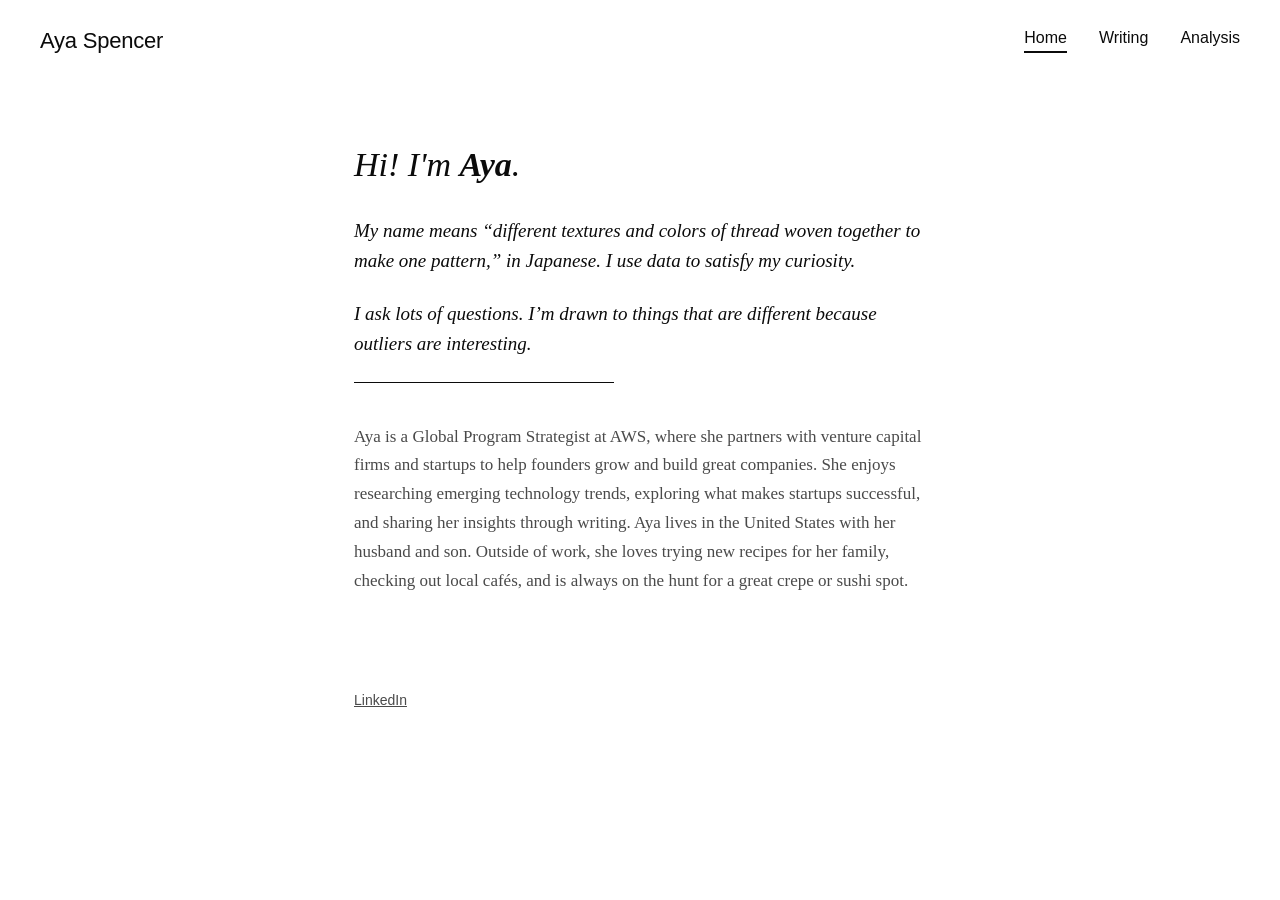
==== index.html @ ea336088 "Add homepage replicating ayaspencer.com bio content Co-Authored-By: Claude Sonnet 5 <noreply@anthrop" ====
<!DOCTYPE html>
<html lang="en">
<head>
<meta charset="utf-8">
<meta name="viewport" content="width=device-width, initial-scale=1">
<title>Aya Spencer</title>
<meta name="description" content="Aya Spencer — Global Program Strategist at AWS.">
<link rel="stylesheet" href="styles.css">
</head>
<body>

<header class="site-header">
  <a class="wordmark" href="/">Aya Spencer</a>
  <nav class="site-nav">
    <a href="/" class="active">Home</a>
    <a href="https://ayaspencer.notion.site" target="_blank" rel="noopener">Writing</a>
    <a href="https://ayacancode.github.io" target="_blank" rel="noopener">Analysis</a>
  </nav>
</header>

<main>
  <h1>Hi! I'm <strong>Aya</strong>.</h1>

  <div class="bio">
    <p>My name means &ldquo;different textures and colors of thread woven together to make one pattern,&rdquo; in Japanese. I use data to satisfy my curiosity.</p>
    <p>I ask lots of questions. I&rsquo;m drawn to things that are different because outliers are interesting.</p>
  </div>

  <hr class="rule">

  <div class="about">
    <p>Aya is a Global Program Strategist at AWS, where she partners with venture capital firms and startups to help founders grow and build great companies. She enjoys researching emerging technology trends, exploring what makes startups successful, and sharing her insights through writing. Aya lives in the United States with her husband and son. Outside of work, she loves trying new recipes for her family, checking out local caf&eacute;s, and is always on the hunt for a great crepe or sushi spot.</p>
  </div>
</main>

<footer>
  <a href="https://www.linkedin.com/in/aya-spencer/" target="_blank" rel="noopener">LinkedIn</a>
</footer>

</body>
</html>
---- styles.css ----
:root {
  --bg: #ffffff;
  --text: #0b0b0b;
  --text-muted: #4a4a4a;
  --rule: #0b0b0b;
}

@media (prefers-color-scheme: dark) {
  :root {
    --bg: #0b0b0b;
    --text: #f4f4f2;
    --text-muted: #b7b6b1;
    --rule: #f4f4f2;
  }
}
:root[data-theme="dark"] {
  --bg: #0b0b0b;
  --text: #f4f4f2;
  --text-muted: #b7b6b1;
  --rule: #f4f4f2;
}
:root[data-theme="light"] {
  --bg: #ffffff;
  --text: #0b0b0b;
  --text-muted: #4a4a4a;
  --rule: #0b0b0b;
}

* { box-sizing: border-box; }

body {
  margin: 0;
  background: var(--bg);
  color: var(--text);
  font-family: Georgia, "Times New Roman", serif;
}

.site-header {
  display: flex;
  align-items: center;
  justify-content: space-between;
  gap: 24px;
  padding: 28px 40px;
  flex-wrap: wrap;
}

.wordmark {
  font-family: -apple-system, BlinkMacSystemFont, "Segoe UI", sans-serif;
  font-size: 22px;
  letter-spacing: -0.01em;
  color: var(--text);
  text-decoration: none;
}

nav.site-nav {
  display: flex;
  gap: 32px;
  font-family: -apple-system, BlinkMacSystemFont, "Segoe UI", sans-serif;
  font-size: 16px;
}

nav.site-nav a {
  color: var(--text);
  text-decoration: none;
  padding-bottom: 4px;
}

nav.site-nav a.active {
  border-bottom: 2px solid var(--text);
}

nav.site-nav a:hover {
  opacity: 0.7;
}

main {
  max-width: 620px;
  margin: 0 auto;
  padding: 64px 24px 96px;
}

h1 {
  font-size: 34px;
  font-style: italic;
  font-weight: 400;
  margin: 0 0 32px;
}

h1 strong {
  font-weight: 700;
}

.bio p {
  font-size: 19px;
  font-style: italic;
  line-height: 1.6;
  color: var(--text);
  margin: 0 0 22px;
}

.rule {
  border: none;
  border-top: 1px solid var(--rule);
  width: 260px;
  margin: 8px 0 40px;
}

.about p {
  font-size: 17px;
  font-style: normal;
  line-height: 1.7;
  color: var(--text-muted);
  margin: 0;
}

footer {
  max-width: 620px;
  margin: 0 auto;
  padding: 0 24px 64px;
  font-family: -apple-system, BlinkMacSystemFont, "Segoe UI", sans-serif;
  font-size: 14px;
  color: var(--text-muted);
}

footer a {
  color: var(--text-muted);
}

@media (max-width: 480px) {
  .site-header { padding: 20px; }
  nav.site-nav { gap: 20px; font-size: 15px; }
  main { padding: 40px 20px 72px; }
  h1 { font-size: 28px; }
  .bio p, .about p { font-size: 16px; }
}
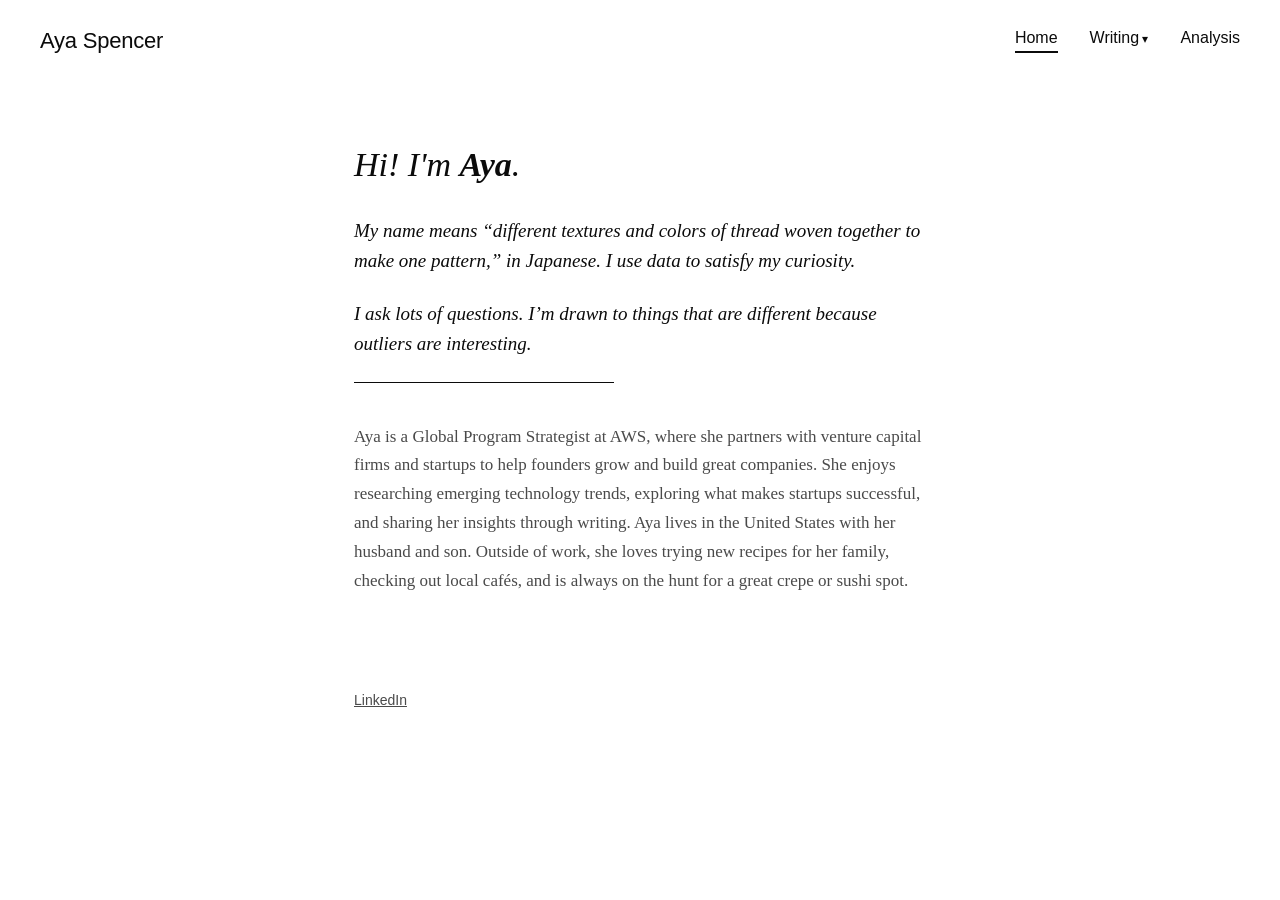
==== commit 15a21ca7: "Turn Writing nav into a dropdown with Trend reports and Notion links Co-Authored-By: Claude Sonnet 5" ====
--- a/index.html
+++ b/index.html
@@ -13,7 +13,13 @@
   <a class="wordmark" href="/">Aya Spencer</a>
   <nav class="site-nav">
     <a href="/" class="active">Home</a>
-    <a href="https://ayaspencer.notion.site" target="_blank" rel="noopener">Writing</a>
+    <details class="nav-dropdown">
+      <summary>Writing</summary>
+      <div class="dropdown-menu">
+        <a href="https://ayacancode.github.io" target="_blank" rel="noopener">Trend reports</a>
+        <a href="https://ayaspencer.notion.site/a971c97461a3445c9ed015e1d38208d3?pvs=4&amp;v=6cd60fe3b17946ec83a55cfa1d09484c" target="_blank" rel="noopener">Notion</a>
+      </div>
+    </details>
     <a href="https://ayacancode.github.io" target="_blank" rel="noopener">Analysis</a>
   </nav>
 </header>
@@ -37,5 +43,13 @@
   <a href="https://www.linkedin.com/in/aya-spencer/" target="_blank" rel="noopener">LinkedIn</a>
 </footer>
 
+<script>
+document.querySelectorAll('.nav-dropdown').forEach(function (menu) {
+  document.addEventListener('click', function (e) {
+    if (!menu.contains(e.target)) menu.open = false;
+  });
+});
+</script>
+
 </body>
 </html>
--- a/styles.css
+++ b/styles.css
@@ -73,6 +73,58 @@
   opacity: 0.7;
 }
 
+.nav-dropdown {
+  position: relative;
+}
+
+.nav-dropdown summary {
+  color: var(--text);
+  cursor: pointer;
+  padding-bottom: 4px;
+  list-style: none;
+}
+
+.nav-dropdown summary::-webkit-details-marker {
+  display: none;
+}
+
+.nav-dropdown summary::after {
+  content: " \25BE";
+  font-size: 12px;
+}
+
+.nav-dropdown[open] summary {
+  border-bottom: 2px solid var(--text);
+}
+
+.nav-dropdown:hover summary {
+  opacity: 0.7;
+}
+
+.dropdown-menu {
+  position: absolute;
+  top: 100%;
+  left: 0;
+  margin-top: 12px;
+  display: flex;
+  flex-direction: column;
+  min-width: 160px;
+  padding: 8px 0;
+  background: var(--bg);
+  border: 1px solid var(--rule);
+}
+
+.dropdown-menu a {
+  padding: 8px 16px;
+  color: var(--text);
+  text-decoration: none;
+  opacity: 1;
+}
+
+.dropdown-menu a:hover {
+  background: color-mix(in srgb, var(--text) 8%, transparent);
+}
+
 main {
   max-width: 620px;
   margin: 0 auto;
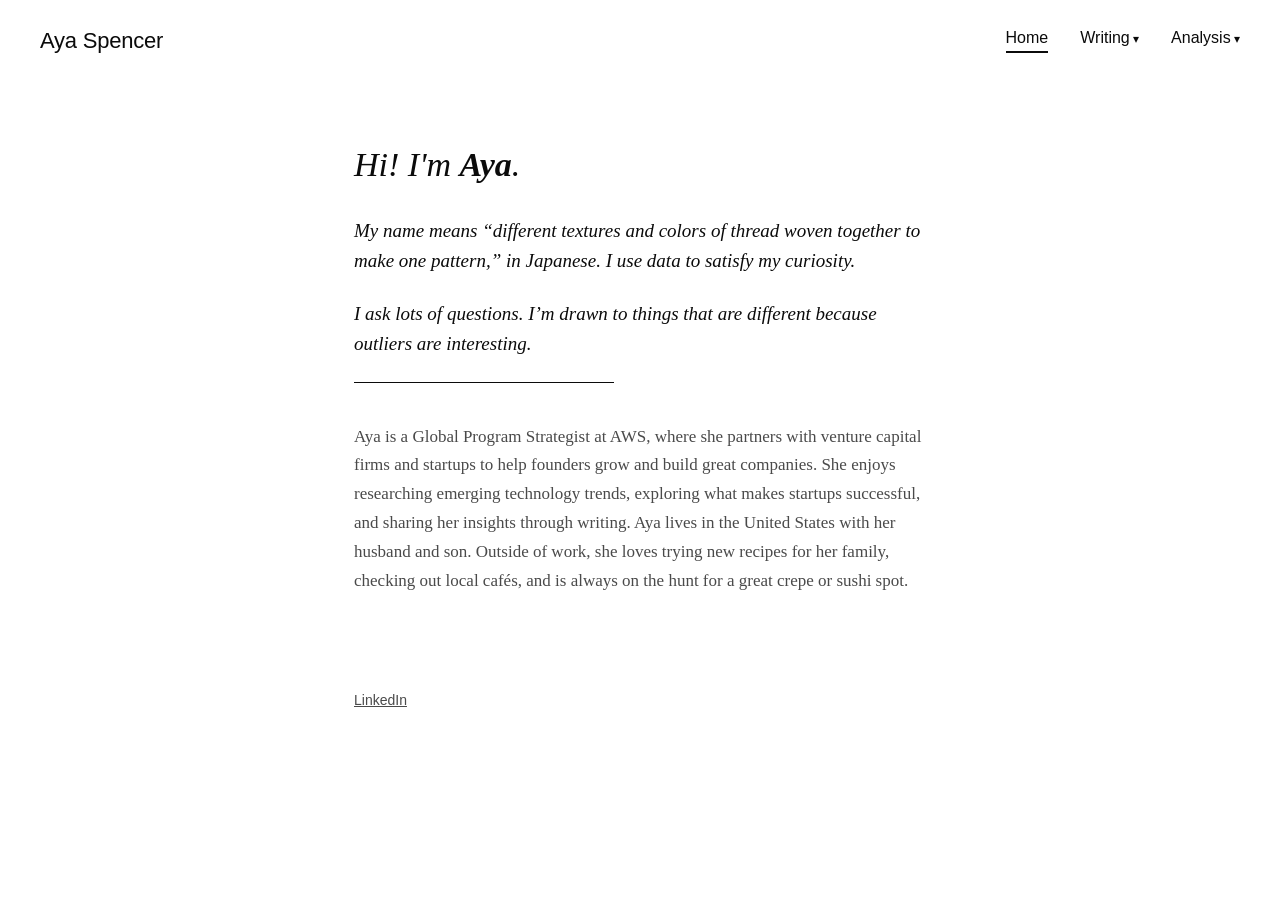
==== commit 60a565ce: "Turn Analysis nav into a dropdown with both project sites Co-Authored-By: Claude Sonnet 5 <noreply@a" ====
--- a/index.html
+++ b/index.html
@@ -20,7 +20,13 @@
         <a href="https://ayaspencer.notion.site/a971c97461a3445c9ed015e1d38208d3?pvs=4&amp;v=6cd60fe3b17946ec83a55cfa1d09484c" target="_blank" rel="noopener">Notion</a>
       </div>
     </details>
-    <a href="https://ayacancode.github.io" target="_blank" rel="noopener">Analysis</a>
+    <details class="nav-dropdown">
+      <summary>Analysis</summary>
+      <div class="dropdown-menu">
+        <a href="https://ayacancode.github.io/manipulation-check/" target="_blank" rel="noopener">Stock manipulation check</a>
+        <a href="https://ayacancode.github.io/winning-startup-intelligence/" target="_blank" rel="noopener">Startup signal intelligence</a>
+      </div>
+    </details>
   </nav>
 </header>
 
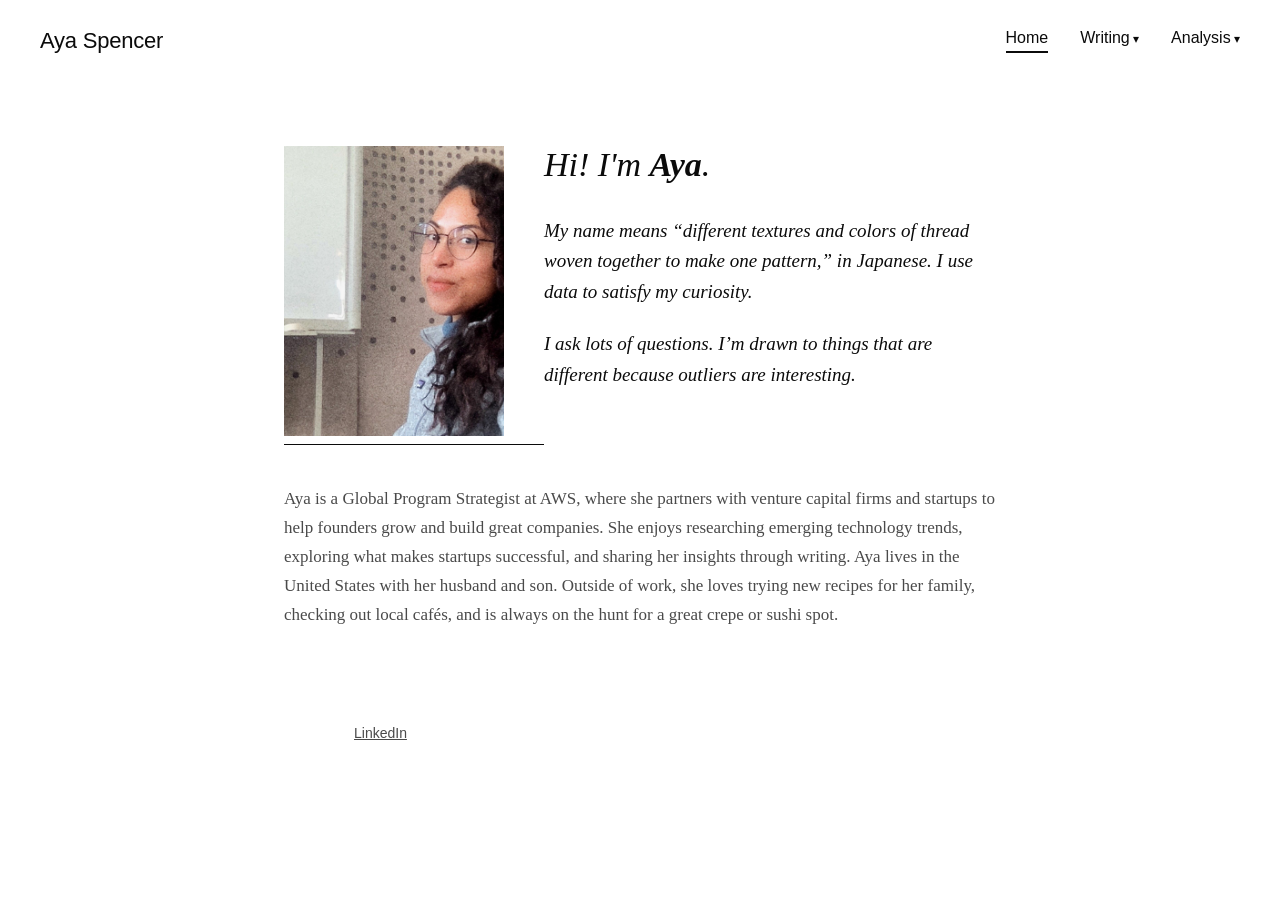
==== commit 3611949e: "Add profile photo to homepage, matching ayaspencer.com layout Pulled from the Squarespace CDN image " ====
--- a/index.html
+++ b/index.html
@@ -10,13 +10,13 @@
 <body>
 
 <header class="site-header">
-  <a class="wordmark" href="/">Aya Spencer</a>
+  <a class="wordmark" href="./">Aya Spencer</a>
   <nav class="site-nav">
-    <a href="/" class="active">Home</a>
+    <a href="./" class="active">Home</a>
     <details class="nav-dropdown">
       <summary>Writing</summary>
       <div class="dropdown-menu">
-        <a href="https://ayacancode.github.io" target="_blank" rel="noopener">Trend reports</a>
+        <a href="trend-reports/">Trend reports</a>
         <a href="https://ayaspencer.notion.site/a971c97461a3445c9ed015e1d38208d3?pvs=4&amp;v=6cd60fe3b17946ec83a55cfa1d09484c" target="_blank" rel="noopener">Notion</a>
       </div>
     </details>
@@ -30,12 +30,17 @@
   </nav>
 </header>
 
-<main>
-  <h1>Hi! I'm <strong>Aya</strong>.</h1>
+<main class="home-main">
+  <div class="intro">
+    <img class="portrait" src="img/aya.jpg" alt="Aya Spencer">
+    <div class="intro-text">
+      <h1>Hi! I'm <strong>Aya</strong>.</h1>
 
-  <div class="bio">
-    <p>My name means &ldquo;different textures and colors of thread woven together to make one pattern,&rdquo; in Japanese. I use data to satisfy my curiosity.</p>
-    <p>I ask lots of questions. I&rsquo;m drawn to things that are different because outliers are interesting.</p>
+      <div class="bio">
+        <p>My name means &ldquo;different textures and colors of thread woven together to make one pattern,&rdquo; in Japanese. I use data to satisfy my curiosity.</p>
+        <p>I ask lots of questions. I&rsquo;m drawn to things that are different because outliers are interesting.</p>
+      </div>
+    </div>
   </div>
 
   <hr class="rule">
--- a/styles.css
+++ b/styles.css
@@ -131,6 +131,28 @@
   padding: 64px 24px 96px;
 }
 
+main.home-main {
+  max-width: 760px;
+}
+
+.intro {
+  display: flex;
+  gap: 40px;
+  align-items: flex-start;
+}
+
+.portrait {
+  width: 220px;
+  height: 290px;
+  object-fit: cover;
+  flex-shrink: 0;
+}
+
+.intro-text {
+  flex: 1;
+  min-width: 0;
+}
+
 h1 {
   font-size: 34px;
   font-style: italic;
@@ -178,6 +200,54 @@
   color: var(--text-muted);
 }
 
+.reports-title {
+  margin-bottom: 48px;
+}
+
+.report-card {
+  padding: 32px 0;
+  border-top: 1px solid var(--rule);
+}
+
+.report-card:first-of-type {
+  border-top: none;
+}
+
+.report-card p {
+  font-size: 17px;
+  font-style: italic;
+  line-height: 1.7;
+  color: var(--text);
+  margin: 0 0 16px;
+}
+
+.report-card h2 {
+  font-size: 20px;
+  font-weight: 700;
+  font-style: normal;
+  margin: 0 0 18px;
+}
+
+.download-btn {
+  display: inline-block;
+  font-family: -apple-system, BlinkMacSystemFont, "Segoe UI", sans-serif;
+  font-size: 14px;
+  color: var(--text);
+  text-decoration: none;
+  border: 1px solid var(--rule);
+  padding: 10px 20px;
+}
+
+.download-btn:hover {
+  background: var(--text);
+  color: var(--bg);
+}
+
+@media (max-width: 600px) {
+  .intro { flex-direction: column; }
+  .portrait { width: 160px; height: 210px; }
+}
+
 @media (max-width: 480px) {
   .site-header { padding: 20px; }
   nav.site-nav { gap: 20px; font-size: 15px; }
